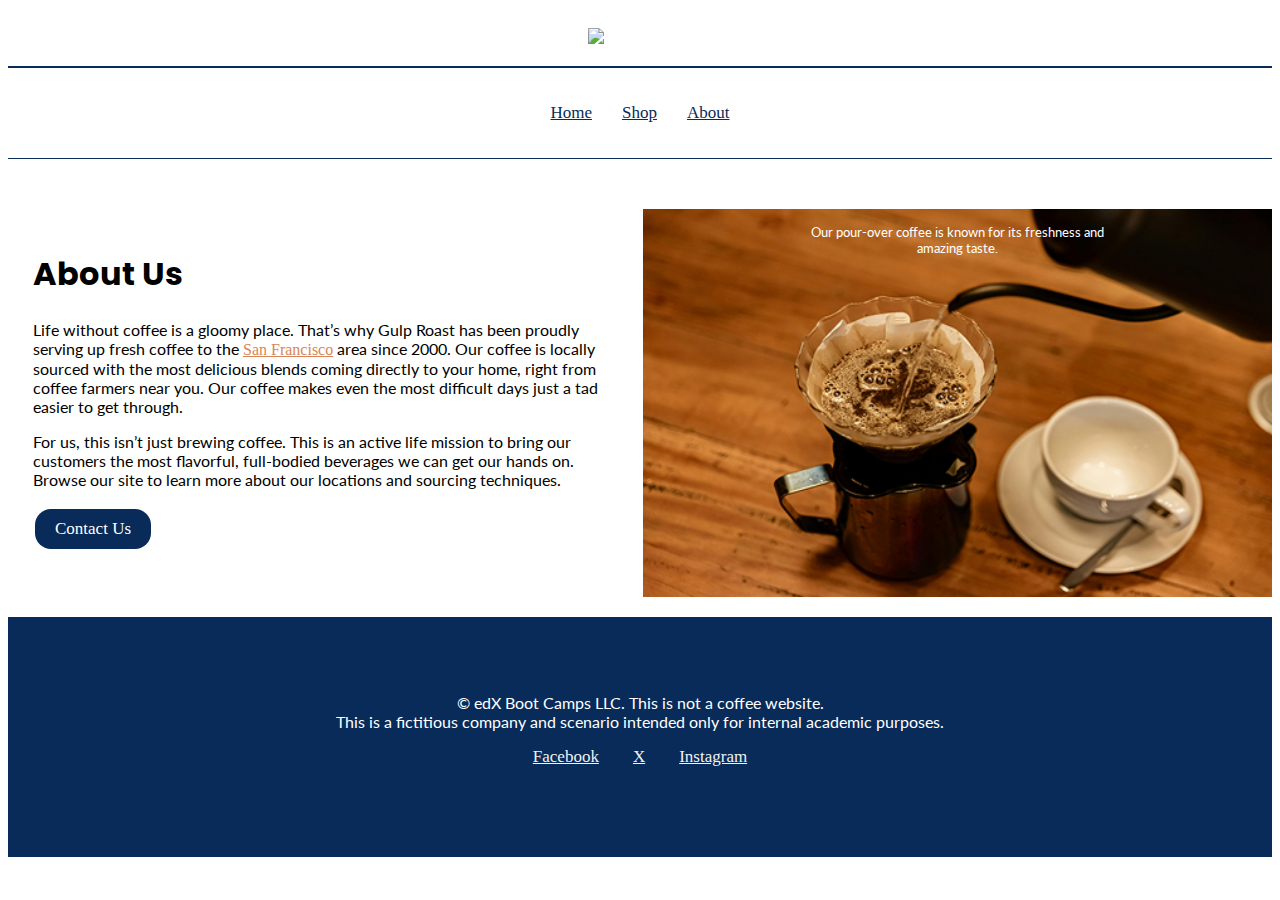
==== about.html @ 188c4f85 "Initial Commit" ====
<!DOCTYPE html>
<html lang="en">

<!-- Google Fonts Used -->
  
<head>

  <title>About</title>

  <link rel="stylesheet" href="styles.css">

  <link rel="preconnect" href="https://fonts.googleapis.com">
  <link rel="preconnect" href="https://fonts.gstatic.com" crossorigin>
  <link href="https://fonts.googleapis.com/css2?family=Lato&family=Open+Sans:ital,wght@0,300..800;1,300..800&family=Poppins:wght@700&display=swap" rel="stylesheet">
  
</head>
  


<body>
  
<header>

<!-- LOGO -->  
  
<div class="logo-container"> 
  <img src="https://assets.codepen.io/6306176/gulp-logo-dark.png" alt="gulproastlogo" width="400">
</div>

<!-- Navigation -->  
  
<nav>
  <div class = "main-nav"> 
      <div class="nav-links">
        <a href = "index.html">Home</a>
        <a href = "products.html">Shop</a>
        <a href = "about.html">About</a>
      </div>
  </div>
</nav>
  
</header> 
  
<!-- Hero Spot -->    
  
<div class="two-up">

    <!-- Copy Block -->  

    <div class="main-paragraph"> 

      <h1 class="poppins-bold">About Us</h1>
      <p class="lato-regular">Life without coffee is a gloomy place. That’s why Gulp Roast has been proudly serving up fresh coffee to the <a href="https://goo.gl/maps/3rAyszfwSDx8Si2Y9" class="special-link">San Francisco</a> area since 2000. Our coffee is locally sourced with the most delicious blends coming directly to your home, right from coffee farmers near you. Our coffee makes even the most difficult days just a tad easier to get through.</p>
      <p class="lato-regular">For us, this isn’t just brewing coffee. This is an active life mission to bring our customers the most flavorful, full-bodied beverages we can get our hands on. Browse our site to learn more about our locations and sourcing techniques.</p>

      <a href="https://uxuicurriculum.wixsite.com/gulproast/contact">
        <div class = "button"> Contact Us</div>
      </a>

    </div>


    <!-- Coffee Image -->  

      <div class="image-container">
        <picture>
          <!-- Image for mobile (up to 599px) -->
          <source srcset="/images/gulp-pouring-coffee-horizontal-sm.jpg" media="(max-width: 599px)">
      
          <!-- Image for tablet (600px to 1023px) -->
          <source srcset="/images/gulp-pouring-coffee-vertical.jpg" media="(min-width: 600px) and (max-width: 1023px)">
      
          <!-- Image for desktop (1024px and up) -->
          <source srcset="/images/gulp-pouring-coffee-horizontal.jpg" media="(min-width: 1024px)">
      
          <!-- Fallback image (required) -->
          <img src="/images/gulp-coffee-beans.jpg" alt="Coffee">
        </picture>

        <div class="centered-caption">
          <p class="lato-regular">Our pour-over coffee is known for its freshness and amazing taste.</p>
        </div>

      </div> 

</div>

<!-- Footer -->  

<footer>

<div class="foot-container">
    <div> 
     <p class="lato-regular">© edX Boot Camps LLC. This is not a coffee website. <br> This is a fictitious company and scenario intended only for internal academic purposes.</p>
     <a href = "https://www.facebook.com">Facebook</a>
     <a href = "https://www.x.com">X</a>
     <a href = "https://www.instagram.com">Instagram</a>
    </div>
  </div>
  
</footer>
    
</body>

  
</html>
---- styles.css ----
/* Default font idenifier */

* {
  font-family: "lato-regular";
}

* {
  box-sizing: border-box;
}

/* Color codes for Nav links */

nav a:link {color: #082B59;}
nav a:visited {color: #082B59;}
nav a:hover {color: #D98555;}
nav a:active {color: #F2F2F2;}
nav a {padding: 15px;}
nav a {font-size: 17px;}

/* Google Fonts */

.poppins-bold {
  font-family: "Poppins", serif;
  font-weight: 700;
  font-style: normal;
}

.lato-regular {
  font-family: "Lato", serif;
  font-weight: 400;
  font-style: normal;
}

.open-sans {
  font-family: "OpenSans", serif;
  font-style: normal;
}

/* HEADER */

.logo-container {
  position: relative;
  text-align: center;
  color: white; 
  padding-bottom: 20px;
  padding-top: 20px;
}

.main-nav {
  border-top: 2px solid #082B59;
  border-bottom: 1px solid #082B59;
  padding: 20px;
}

.nav-links {
  display: flex;
  justify-content: center;
}

/* HERO */

.two-up {
 margin-top: 50px;
 display: grid;
 grid-template-columns: 1fr 1fr;
 grid-gap: 5px;
}

.main-paragraph {
  position: relative;
  color: black;  
  margin-top: 20px;
  margin-bottom: 20px;
  margin-right: 25px;
  margin-left: 25px;
  font-size: 16px;
}

.special-link {
  color: #D98555;
}

.button {
  background-color: #082B59;
  border: none;
  color: white;
  padding: 10px 20px;
  text-align: center;
  text-decoration: none;
  display: inline-block;
  margin: 4px 2px;
  cursor: pointer;
  border-radius: 16px;
  font-size: 17px;
}

.image-container {
  position: relative;
  display: inline-block;
}

.image-container img {
  display: block;
  width: 100%;
  height: auto;
}

.centered-caption {
  position: absolute;
  top: 5px;
  left: 50%;
  transform: translateX(-50%);
  text-align: center;
  padding: 10px;
  border-radius: 5px;
  max-width: 80%;
}

.centered-caption p {
  margin: 0;
  font-family: 'Lato', sans-serif;
  font-size: 10pt;
  color: white;
}

.product-card {
  width: 400px;
  border: 1px solid #989898; /* Grey border */
  padding: 20px; /* Padding all around */
  box-sizing: border-box; /* Ensures padding and border are included in the width */
  border-radius: 16px;
  margin: 1%;
}

.product-info {
  padding-left: 15px;
  padding-right: 15px;
}

.product-wall {
  padding: 20px;
  display: flex;
  flex-direction: row;
  justify-content: center;
}


/* FOOTER */

.foot-container {
  margin-top: 20px;
  position: relative;
  text-align: center;
  color: white;
  background-color: #082B59;
  padding-top: 60px;
  padding-bottom: 90px;
}


/* Color codes for Footer Links */

footer a:link {color: #F2F2F2;}
footer a:visited {color: #F2F2F2;}
footer a:hover {color: #D98555;}
footer a:active {color: #F2F2F2;}
footer a {padding: 15px;}
footer a {font-size: 17px;}


/* Small screens (414px to 599px) */
@media only screen and (max-width: 599px) {
  .product-wall {
    flex-direction: column;
    align-items: center;
  }
  
}


@media only screen and (max-width: 599px) {
  .two-up {
    margin-top: 20px;
    display: grid;
    grid-template-columns: 1fr;
    grid-gap: 5px;
  }
}

/* Medium screens (600px to 1023px) */

@media only screen and (min-width: 600px) and (max-width: 1023px) {
  .image-container {
    width: 300px;
  }
}



/* Large screens (1024px and up) */
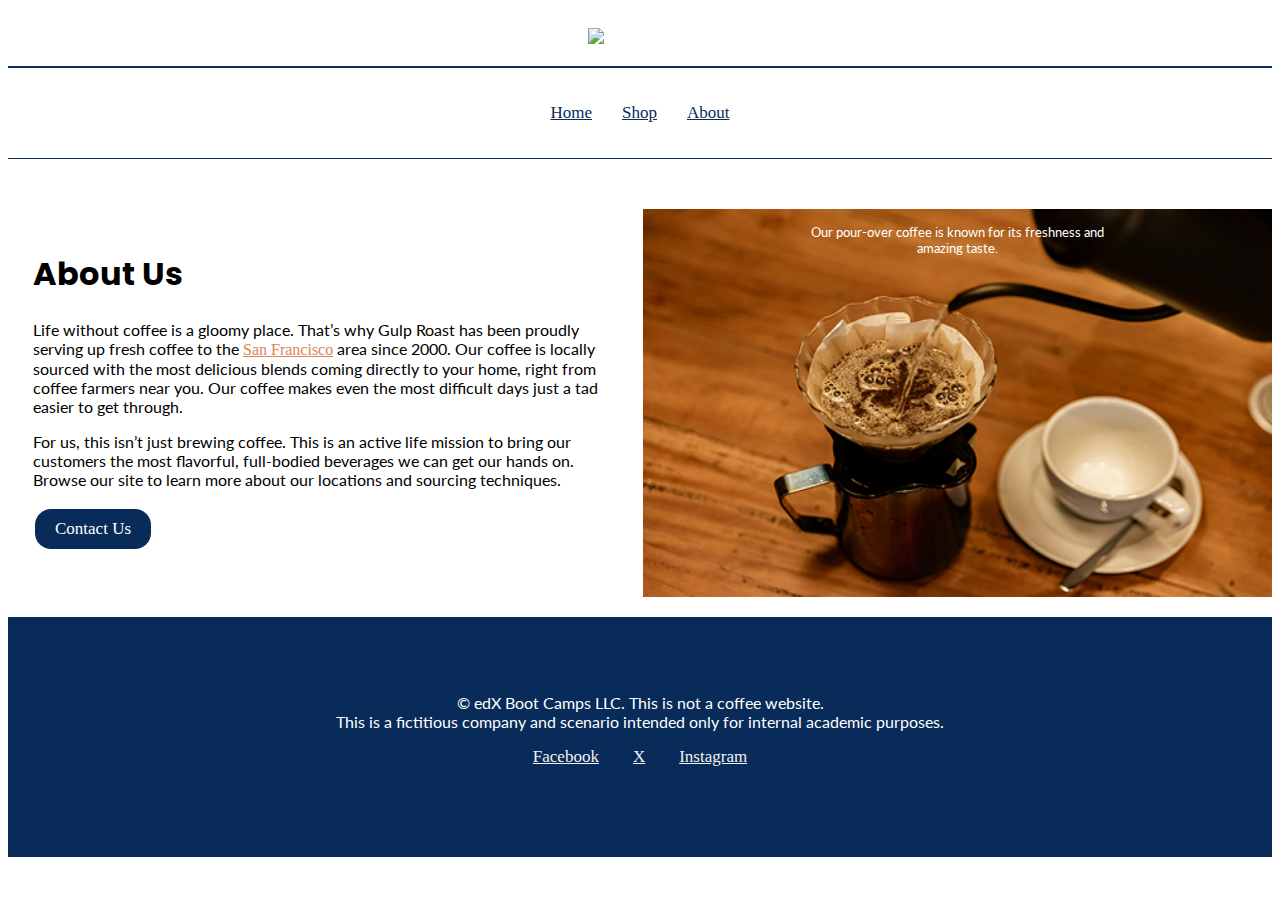
==== commit 79fdc3d2: "Update about.html" ====
--- a/about.html
+++ b/about.html
@@ -65,16 +65,16 @@
       <div class="image-container">
         <picture>
           <!-- Image for mobile (up to 599px) -->
-          <source srcset="/images/gulp-pouring-coffee-horizontal-sm.jpg" media="(max-width: 599px)">
+          <source srcset="./images/gulp-pouring-coffee-horizontal-sm.jpg" media="(max-width: 599px)">
       
           <!-- Image for tablet (600px to 1023px) -->
-          <source srcset="/images/gulp-pouring-coffee-vertical.jpg" media="(min-width: 600px) and (max-width: 1023px)">
+          <source srcset="./images/gulp-pouring-coffee-vertical.jpg" media="(min-width: 600px) and (max-width: 1023px)">
       
           <!-- Image for desktop (1024px and up) -->
-          <source srcset="/images/gulp-pouring-coffee-horizontal.jpg" media="(min-width: 1024px)">
+          <source srcset="./images/gulp-pouring-coffee-horizontal.jpg" media="(min-width: 1024px)">
       
           <!-- Fallback image (required) -->
-          <img src="/images/gulp-coffee-beans.jpg" alt="Coffee">
+          <img src="./images/gulp-coffee-beans.jpg" alt="Coffee">
         </picture>
 
         <div class="centered-caption">
@@ -103,4 +103,4 @@
 </body>
 
   
-</html>  +</html>  
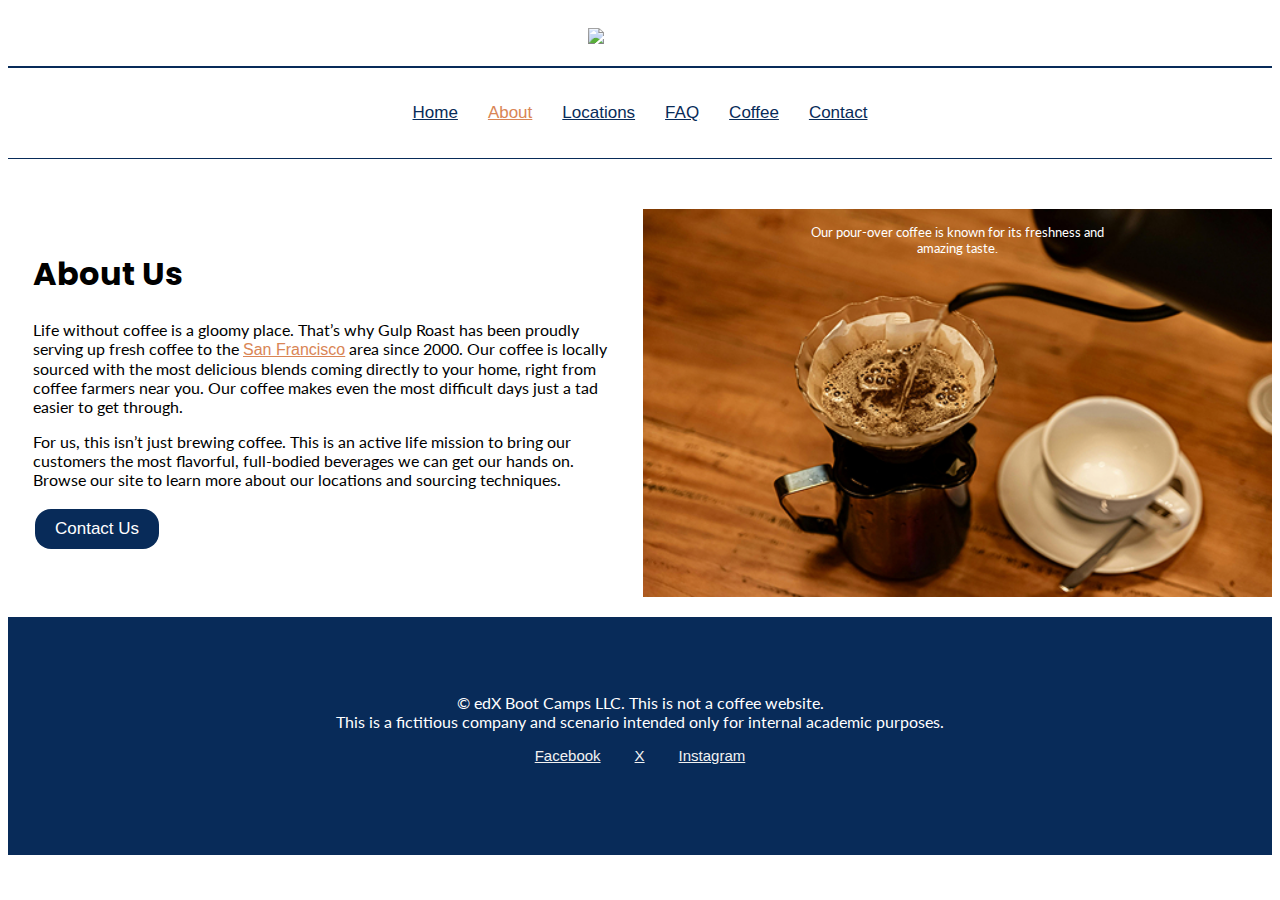
==== commit a029e395: "March8_Updates" ====
--- a/about.html
+++ b/about.html
@@ -33,8 +33,11 @@
   <div class = "main-nav"> 
       <div class="nav-links">
         <a href = "index.html">Home</a>
-        <a href = "products.html">Shop</a>
-        <a href = "about.html">About</a>
+        <a href = "about.html" class="active">About</a>
+        <a href = "https://uxuicurriculum.wixsite.com/gulproast">Locations</a>
+        <a href = "https://uxuicurriculum.wixsite.com/gulproast">FAQ</a>
+        <a href = "products.html">Coffee</a>
+        <a href = "https://uxuicurriculum.wixsite.com/gulproast">Contact</a>
       </div>
   </div>
 </nav>
@@ -65,16 +68,16 @@
       <div class="image-container">
         <picture>
           <!-- Image for mobile (up to 599px) -->
-          <source srcset="./images/gulp-pouring-coffee-horizontal-sm.jpg" media="(max-width: 599px)">
+          <source srcset="/images/gulp-pouring-coffee-horizontal-sm.jpg" media="(max-width: 599px)">
       
           <!-- Image for tablet (600px to 1023px) -->
-          <source srcset="./images/gulp-pouring-coffee-vertical.jpg" media="(min-width: 600px) and (max-width: 1023px)">
+          <source srcset="/images/gulp-pouring-coffee-vertical.jpg" media="(min-width: 600px) and (max-width: 1023px)">
       
           <!-- Image for desktop (1024px and up) -->
-          <source srcset="./images/gulp-pouring-coffee-horizontal.jpg" media="(min-width: 1024px)">
+          <source srcset="/images/gulp-pouring-coffee-horizontal.jpg" media="(min-width: 1024px)">
       
           <!-- Fallback image (required) -->
-          <img src="./images/gulp-coffee-beans.jpg" alt="Coffee">
+          <img src="/images/gulp-coffee-beans.jpg" alt="Coffee">
         </picture>
 
         <div class="centered-caption">
@@ -103,4 +106,4 @@
 </body>
 
   
-</html>  
+</html>  --- a/styles.css
+++ b/styles.css
@@ -14,8 +14,15 @@
 nav a:visited {color: #082B59;}
 nav a:hover {color: #D98555;}
 nav a:active {color: #F2F2F2;}
-nav a {padding: 15px;}
-nav a {font-size: 17px;}
+nav a {
+  padding: 15px;
+  font-size: 17px;
+  font-family: 'lato-regular', sans-serif;
+}
+
+nav a.active {
+  color: #D98555;
+}
 
 /* Google Fonts */
 
@@ -29,6 +36,14 @@
   font-family: "Lato", serif;
   font-weight: 400;
   font-style: normal;
+  font-size: 16px;
+}
+
+.lato-small {
+  font-family: "Lato", serif;
+  font-weight: 400;
+  font-style: normal;
+  font-size: 12px;
 }
 
 .open-sans {
@@ -78,6 +93,7 @@
 
 .special-link {
   color: #D98555;
+  font-family: 'lato-regular', sans-serif;
 }
 
 .button {
@@ -92,6 +108,7 @@
   cursor: pointer;
   border-radius: 16px;
   font-size: 17px;
+  font-family: 'lato-regular', sans-serif;
 }
 
 .image-container {
@@ -164,8 +181,11 @@
 footer a:visited {color: #F2F2F2;}
 footer a:hover {color: #D98555;}
 footer a:active {color: #F2F2F2;}
-footer a {padding: 15px;}
-footer a {font-size: 17px;}
+footer a {
+  padding: 15px;
+  font-size: 15px;
+  font-family: 'lato-regular', sans-serif;
+}
 
 
 /* Small screens (414px to 599px) */
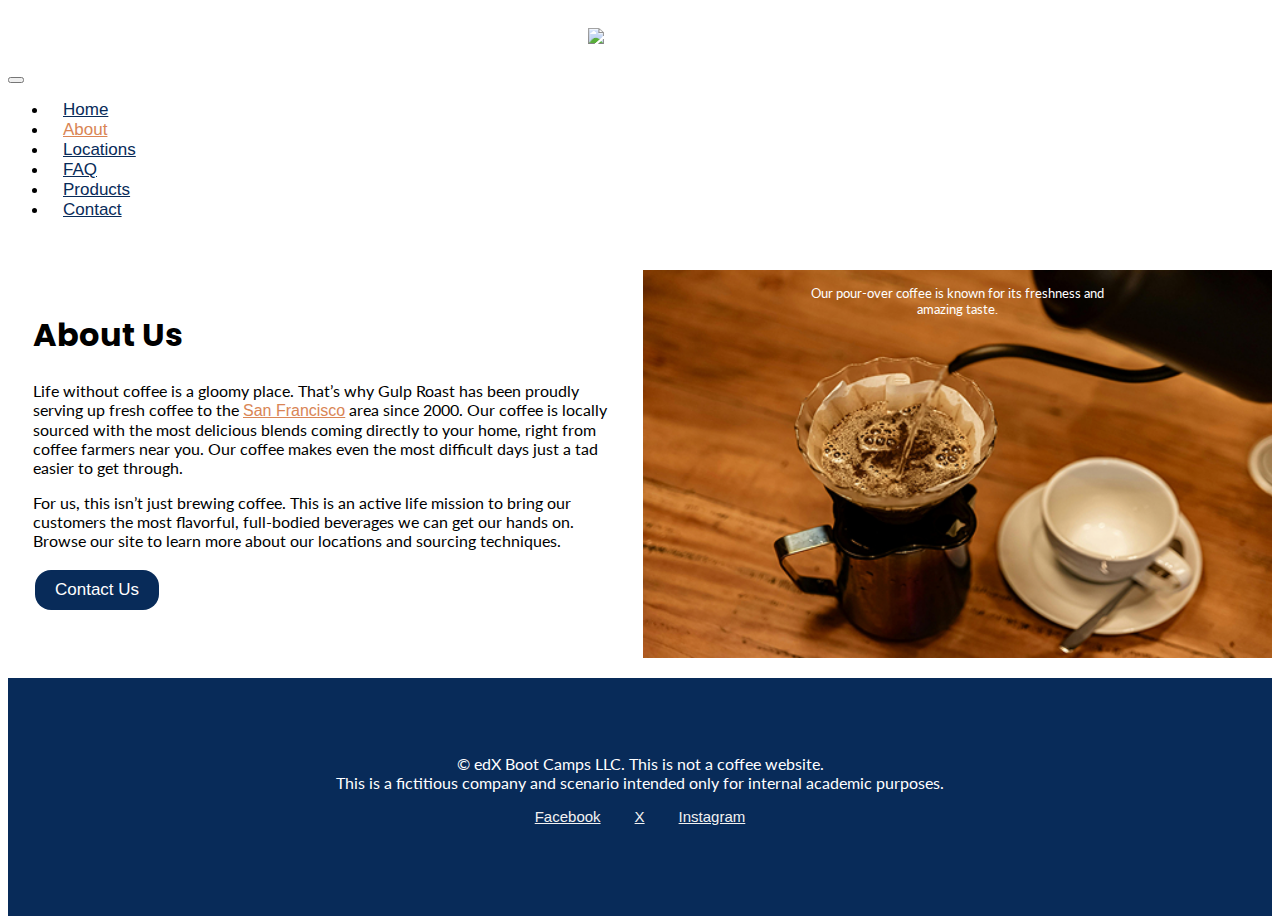
==== commit ef125435: "Last updates" ====
--- a/about.html
+++ b/about.html
@@ -6,6 +6,8 @@
 <head>
 
   <title>About</title>
+
+  <link href="https://cdn.jsdelivr.net/npm/bootstrap@5.1.3/dist/css/bootstrap.min.css" rel="stylesheet" integrity="sha384-1BmE4kWBq78iYhFldvKuhfTAU6auU8tT94WrHftjDbrCEXSU1oBoqyl2QvZ6jIW3" crossorigin="anonymous">
 
   <link rel="stylesheet" href="styles.css">
 
@@ -29,16 +31,58 @@
 
 <!-- Navigation -->  
   
+<!-- 
 <nav>
   <div class = "main-nav"> 
       <div class="nav-links">
         <a href = "index.html">Home</a>
-        <a href = "about.html" class="active">About</a>
+        <a href = "about.html">About</a>
         <a href = "https://uxuicurriculum.wixsite.com/gulproast">Locations</a>
         <a href = "https://uxuicurriculum.wixsite.com/gulproast">FAQ</a>
         <a href = "products.html">Coffee</a>
-        <a href = "https://uxuicurriculum.wixsite.com/gulproast">Contact</a>
+        <a href = "https://uxuicurriculum.wixsite.com/gulproast.html">Contact</a>
       </div>
+  </div>
+</nav>
+-->  
+  
+<nav class="navbar navbar-expand-lg navbar-light bg-light">
+
+  <div class="container-fluid">
+
+    <button class="navbar-toggler" type="button" data-bs-toggle="collapse" data-bs-target="#navbarSupportedContent" aria-controls="navbarSupportedContent" aria-expanded="false" aria-label="Toggle navigation">
+      <span class="navbar-toggler-icon"></span>
+    </button>
+    
+    <div class="collapse navbar-collapse" id="navbarSupportedContent">
+          <ul class="navbar-nav me-auto mb-2 mb-lg-0">
+
+              <li class="nav-item">
+                  <a class="nav-link" href="index.html">Home</a>
+              </li>
+
+              <li class="nav-item">
+                  <a class="nav-link active" href="about.html">About</a>
+              </li>
+
+              <li class="nav-item">
+                  <a class="nav-link" href="https://uxuicurriculum.wixsite.com/gulproast">Locations</a>
+              </li>
+
+              <li class="nav-item">
+                  <a class="nav-link" href="https://uxuicurriculum.wixsite.com/gulproast">FAQ</a>
+              </li>
+
+              <li class="nav-item">
+                  <a class="nav-link" aria-current="page" href="products.html">Products</a>
+              </li>
+
+              <li class="nav-item">
+                  <a class="nav-link" href="https://uxuicurriculum.wixsite.com/gulproast">Contact</a>
+              </li>
+
+          </ul>
+    </div>
   </div>
 </nav>
   
@@ -68,16 +112,16 @@
       <div class="image-container">
         <picture>
           <!-- Image for mobile (up to 599px) -->
-          <source srcset="/images/gulp-pouring-coffee-horizontal-sm.jpg" media="(max-width: 599px)">
+          <source srcset="./images/gulp-pouring-coffee-horizontal-sm.jpg" media="(max-width: 599px)">
       
           <!-- Image for tablet (600px to 1023px) -->
-          <source srcset="/images/gulp-pouring-coffee-vertical.jpg" media="(min-width: 600px) and (max-width: 1023px)">
+          <source srcset="./images/gulp-pouring-coffee-vertical.jpg" media="(min-width: 600px) and (max-width: 1023px)">
       
           <!-- Image for desktop (1024px and up) -->
-          <source srcset="/images/gulp-pouring-coffee-horizontal.jpg" media="(min-width: 1024px)">
+          <source srcset="./images/gulp-pouring-coffee-horizontal.jpg" media="(min-width: 1024px)">
       
           <!-- Fallback image (required) -->
-          <img src="/images/gulp-coffee-beans.jpg" alt="Coffee">
+          <img src="./images/gulp-coffee-beans.jpg" alt="Coffee">
         </picture>
 
         <div class="centered-caption">
@@ -102,8 +146,10 @@
   </div>
   
 </footer>
+
+<script src="https://cdn.jsdelivr.net/npm/bootstrap@5.1.3/dist/js/bootstrap.bundle.min.js" integrity="sha384-ka7Sk0Gln4gmtz2MlQnikT1wXgYsOg+OMhuP+IlRH9sENBO0LRn5q+8nbTov4+1p" crossorigin="anonymous"></script>
     
 </body>
 
   
-</html>  +</html>  
--- a/styles.css
+++ b/styles.css
@@ -1,4 +1,8 @@
 /* Default font idenifier */
+strong {
+  font-family: "lato-regular", sans-serif;
+  font-weight: bold; /* Optional, to ensure boldness */
+}
 
 * {
   font-family: "lato-regular";
@@ -17,7 +21,7 @@
 nav a {
   padding: 15px;
   font-size: 17px;
-  font-family: 'lato-regular', sans-serif;
+  font-family: "lato-regular", sans-serif;
 }
 
 nav a.active {
@@ -160,6 +164,30 @@
   flex-direction: row;
   justify-content: center;
 }
+
+.BootstrapAdjustment {
+  margin: 1%;
+  border: 1px solid #989898;
+  padding: 20px;
+  border-radius: 16px;
+}
+
+#dropdownMenuButton1 {
+  background-color: #082B59;
+  border: none;
+  color: white;
+  padding: 10px 20px;
+  text-align: center;
+  text-decoration: none;
+  display: inline-block;
+  margin: 4px 2px;
+  cursor: pointer;
+  border-radius: 16px;
+  font-size: 17px;
+  font-family: 'lato-regular', sans-serif;
+}
+
+body a:hover {color: #F2F2F2;}
 
 
 /* FOOTER */
